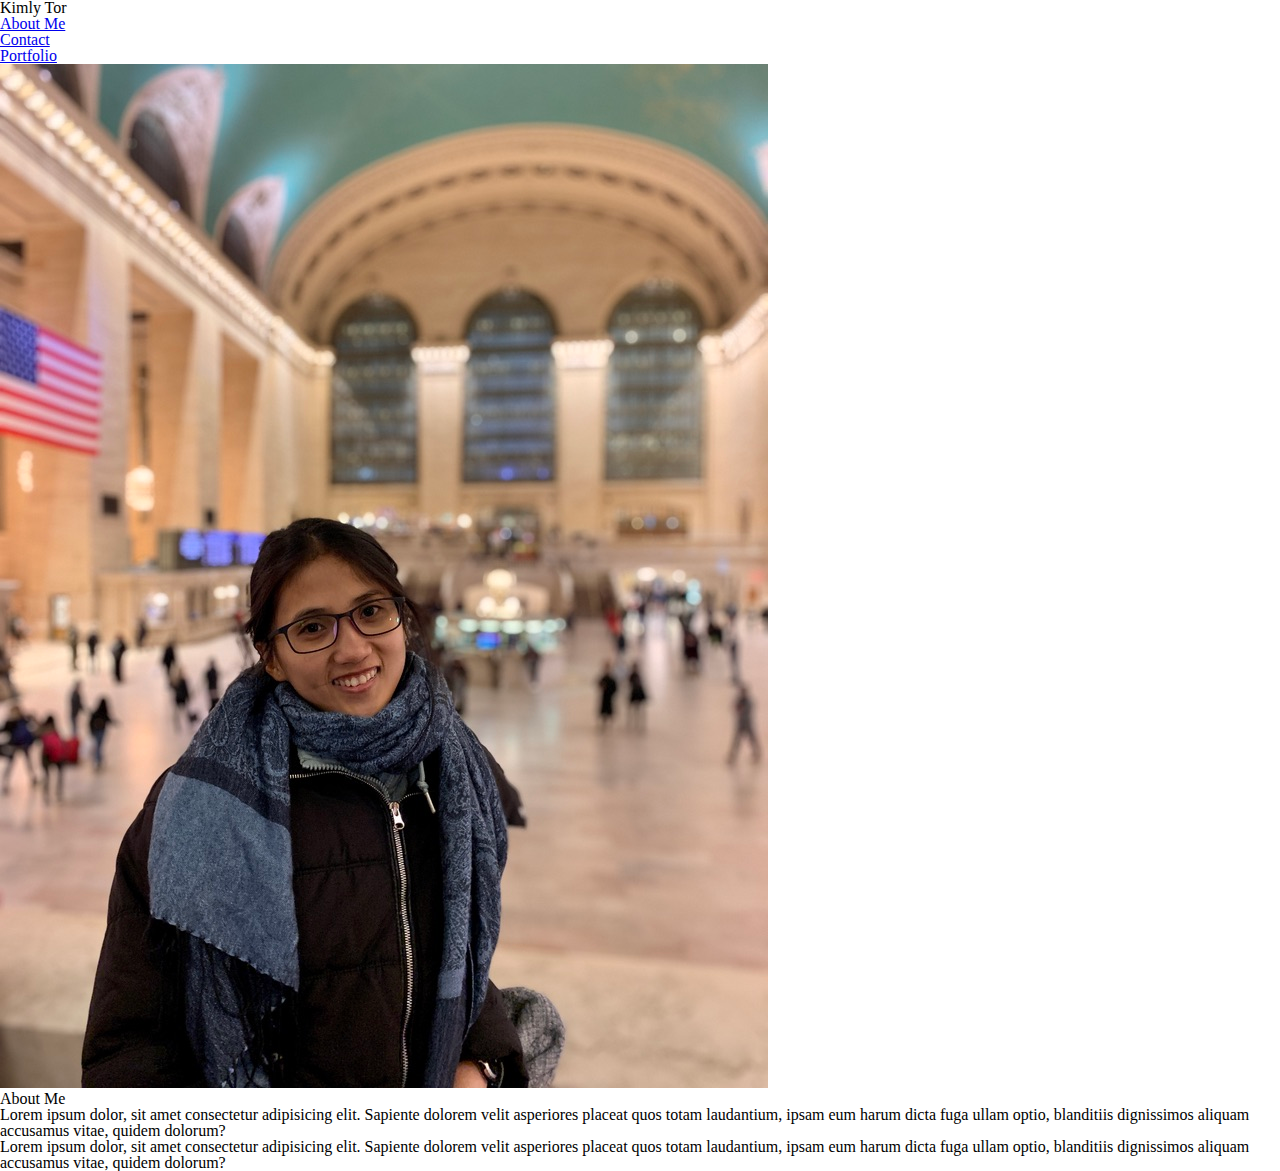
==== index.html @ 4b19e130 "added About Me page" ====
<!DOCTYPE html>
<html lang="en">
<head>
    <meta charset="UTF-8">
    <meta http-equiv="X-UA-Compatible" content="IE=edge">
    <meta name="viewport" content="width=device-width, initial-scale=1.0">
    <link href="reset.css" rel="stylesheet">
    <link href="https://cdn.jsdelivr.net/npm/bootstrap@5.1.3/dist/css/bootstrap.min.css" rel="stylesheet" integrity="sha384-1BmE4kWBq78iYhFldvKuhfTAU6auU8tT94WrHftjDbrCEXSU1oBoqyl2QvZ6jIW3" crossorigin="anonymous">
    <title>Kimly Tor's Portfolio</title>
</head>
<body>
        <!-- You only need 1 container for your page -->
    <div class="container-fluid">
        <!-- You can have as many rows in a container that you would like -->
        <div class="row bg-warning">
            <!-- You can have 12 cols in a row -->
            <div class="col">
                <!-- Content to be displayed to the page goes inside your 'col' divs -->
                <nav class="navbar navbar-light">
                    <span class="navbar-brand mb-0 h1">Kimly Tor</span>
                    <ul class="nav">
                        <li class="nav-item">
                            <a class="nav-link active" aria-current="page" href="./index.html">About Me</a>
                        </li>
                        <li class="nav-item">
                            <a class="nav-link" href="./contact.html">Contact</a>
                        </li>
                        <li class="nav-item">
                            <a class="nav-link" href="./portfolio.html">Portfolio</a>
                        </li>
                    </ul>
                </nav>
            </div>
        </div>
        <!-- second row, profile picture and description -->
        <div class="row">
            <!-- col for picture -->
            <div class="col-md-6 justify-content-around">
                <img class="" src="./images/profile.jpeg" alt="photo of Kimly">
            </div>
            <!-- col for description -->
            <div class="col-md-6 justify-content-around">
                <h1 class="text-center">About Me</h1>
                <p class="text-center">Lorem ipsum dolor, sit amet consectetur adipisicing elit. Sapiente dolorem velit asperiores placeat quos totam laudantium, ipsam eum harum dicta fuga ullam optio, blanditiis dignissimos aliquam accusamus vitae, quidem dolorum?</p>
                <p class="text-center">Lorem ipsum dolor, sit amet consectetur adipisicing elit. Sapiente dolorem velit asperiores placeat quos totam laudantium, ipsam eum harum dicta fuga ullam optio, blanditiis dignissimos aliquam accusamus vitae, quidem dolorum?</p>
                
            </div>

        </div>

    </div>
   



    <!-- Bootstrap script-->
    <script src="https://cdn.jsdelivr.net/npm/bootstrap@5.1.3/dist/js/bootstrap.bundle.min.js" integrity="sha384-ka7Sk0Gln4gmtz2MlQnikT1wXgYsOg+OMhuP+IlRH9sENBO0LRn5q+8nbTov4+1p" crossorigin="anonymous"></script>
</body>
</html>
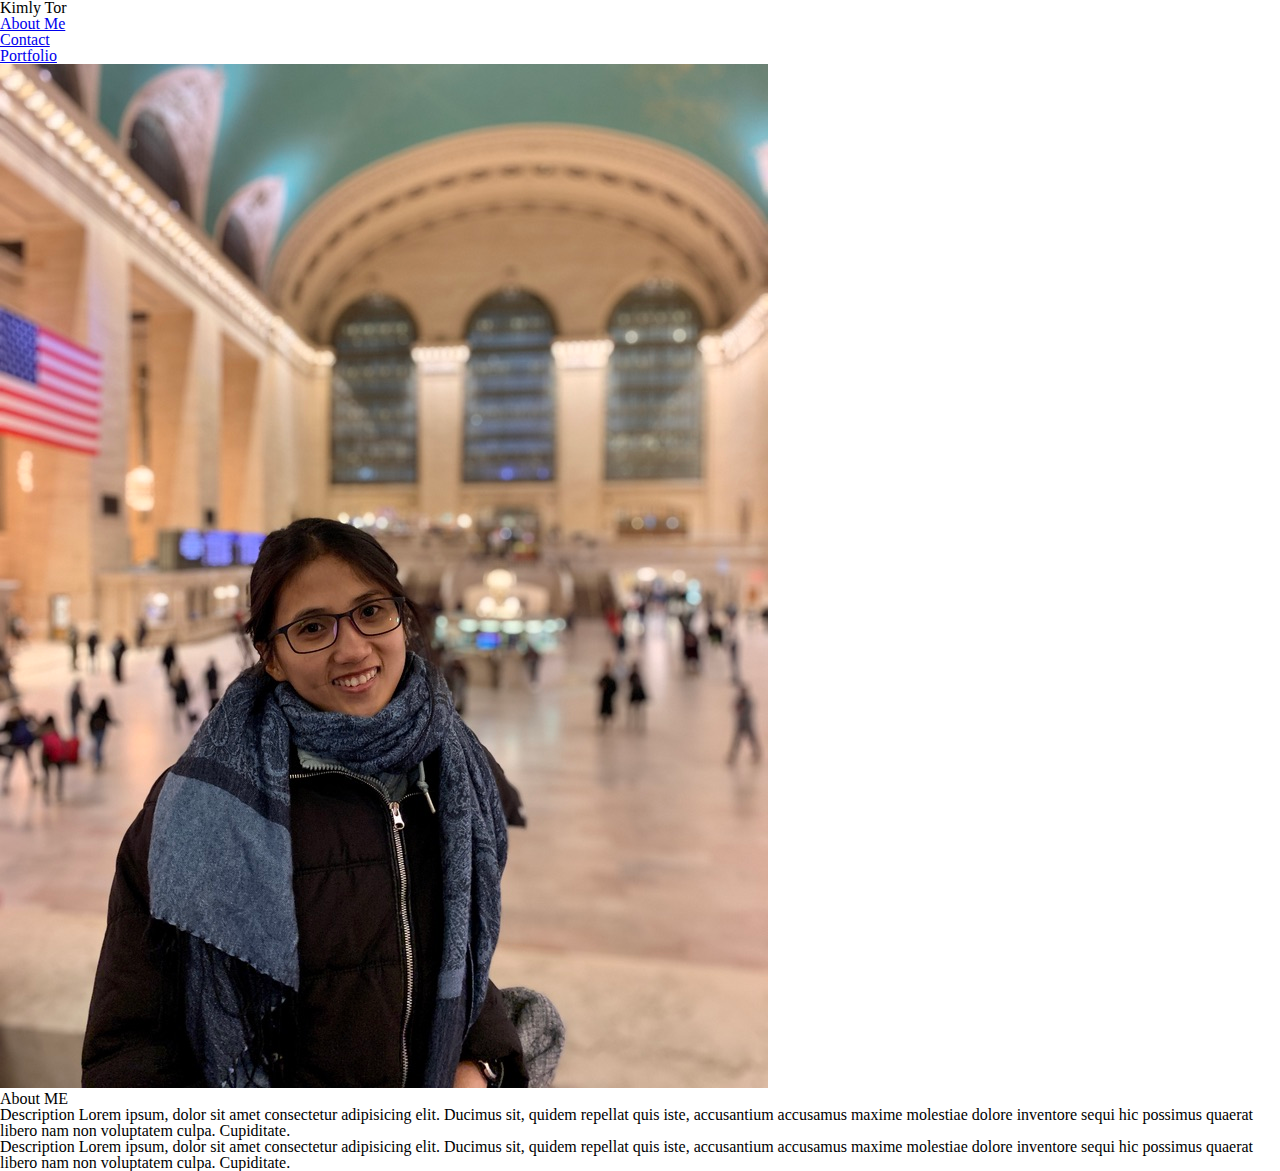
==== commit 1a42fe21: "modified about me page" ====
--- a/index.html
+++ b/index.html
@@ -32,21 +32,30 @@
                 </nav>
             </div>
         </div>
-        <!-- second row, profile picture and description -->
+
+
         <div class="row">
-            <!-- col for picture -->
-            <div class="col-md-6 justify-content-around">
-                <img class="" src="./images/profile.jpeg" alt="photo of Kimly">
+            <div class="col ">
+                <div class="card mt-3">
+                    <div class="row no-gutters">
+                        <div class="col-auto">
+                            <img src="./images/profile.jpeg" class="img-responsive w-50 h-80 " alt="photo of Kimly">
+                        </div>
+                        <div class="col">
+                            <div class="card-block px-2">
+                                <h4 class="card-title text-center mt-3">About ME</h4>
+                                <p class="card-text">Description Lorem ipsum, dolor sit amet consectetur adipisicing elit. Ducimus sit, quidem repellat quis iste, accusantium accusamus maxime molestiae dolore inventore sequi hic possimus quaerat libero nam non voluptatem culpa. Cupiditate.</p>
+                                <p class="card-text">Description Lorem ipsum, dolor sit amet consectetur adipisicing elit. Ducimus sit, quidem repellat quis iste, accusantium accusamus maxime molestiae dolore inventore sequi hic possimus quaerat libero nam non voluptatem culpa. Cupiditate.</p>
+                            </div>
+                        </div>
+                    </div>
+                </div>
             </div>
-            <!-- col for description -->
-            <div class="col-md-6 justify-content-around">
-                <h1 class="text-center">About Me</h1>
-                <p class="text-center">Lorem ipsum dolor, sit amet consectetur adipisicing elit. Sapiente dolorem velit asperiores placeat quos totam laudantium, ipsam eum harum dicta fuga ullam optio, blanditiis dignissimos aliquam accusamus vitae, quidem dolorum?</p>
-                <p class="text-center">Lorem ipsum dolor, sit amet consectetur adipisicing elit. Sapiente dolorem velit asperiores placeat quos totam laudantium, ipsam eum harum dicta fuga ullam optio, blanditiis dignissimos aliquam accusamus vitae, quidem dolorum?</p>
-                
-            </div>
+        </div>
 
-        </div>
+
+        
+        
 
     </div>
    
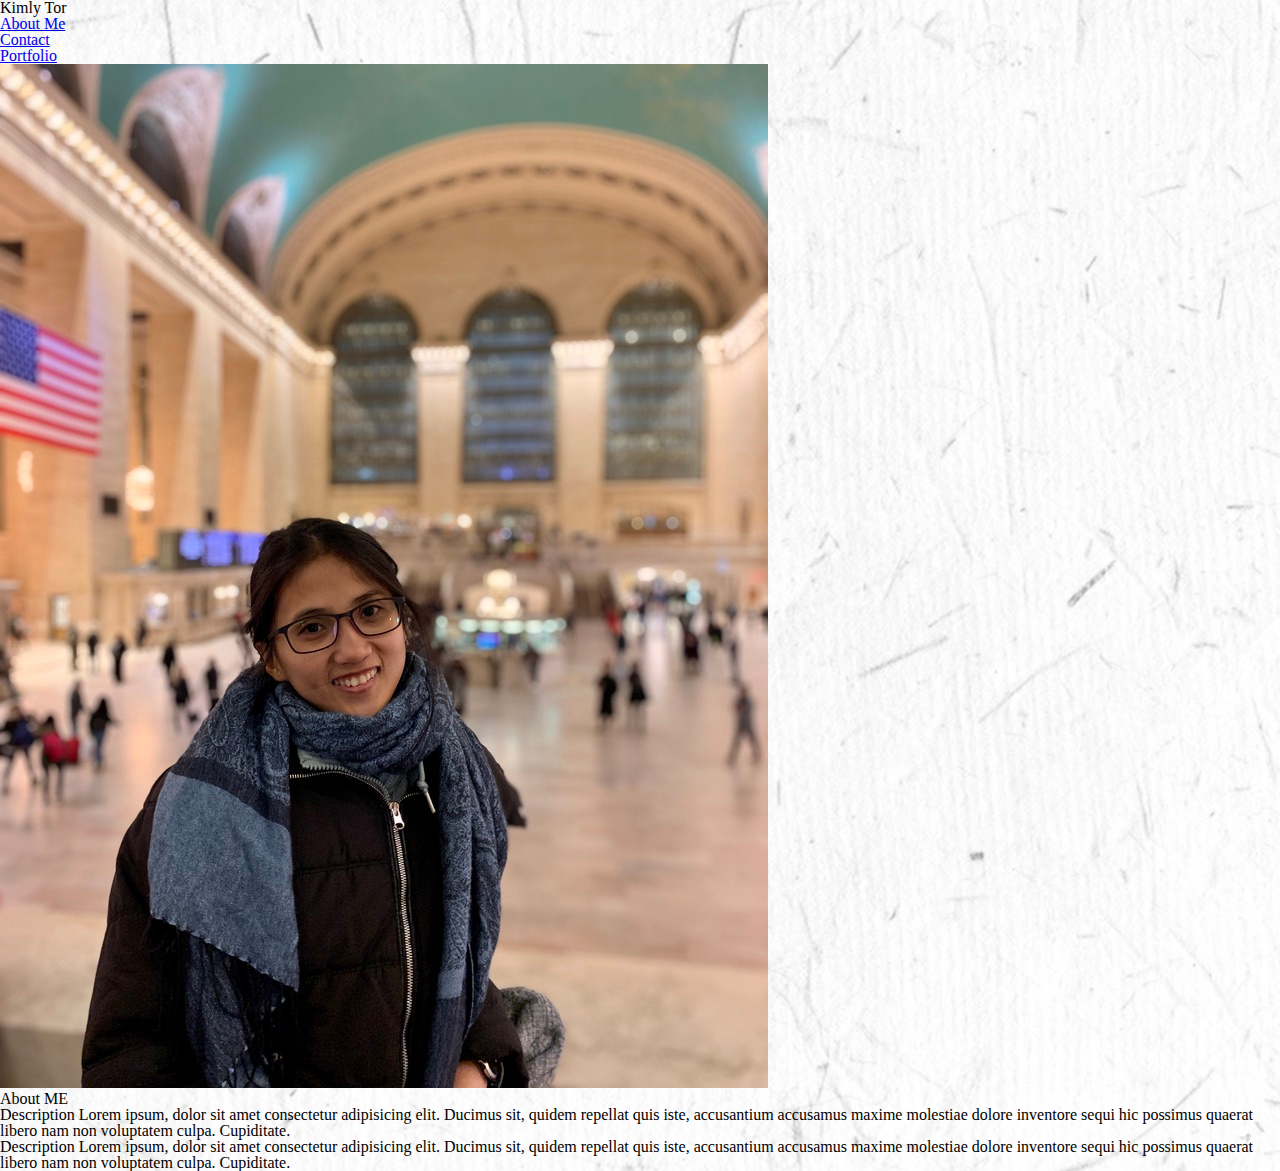
==== commit 527ae166: "add background image to all pages" ====
--- a/index.html
+++ b/index.html
@@ -7,6 +7,11 @@
     <link href="reset.css" rel="stylesheet">
     <link href="https://cdn.jsdelivr.net/npm/bootstrap@5.1.3/dist/css/bootstrap.min.css" rel="stylesheet" integrity="sha384-1BmE4kWBq78iYhFldvKuhfTAU6auU8tT94WrHftjDbrCEXSU1oBoqyl2QvZ6jIW3" crossorigin="anonymous">
     <title>Kimly Tor's Portfolio</title>
+    <style>
+        body{
+            background-image: url("./images/rice_paper.jpg");
+        }
+    </style>
 </head>
 <body>
         <!-- You only need 1 container for your page -->
@@ -35,8 +40,8 @@
 
 
         <div class="row">
-            <div class="col ">
-                <div class="card mt-3">
+            <div class="col">
+                <div class="card-transparant mt-3">
                     <div class="row no-gutters">
                         <div class="col-auto">
                             <img src="./images/profile.jpeg" class="img-responsive w-50 h-80 " alt="photo of Kimly">
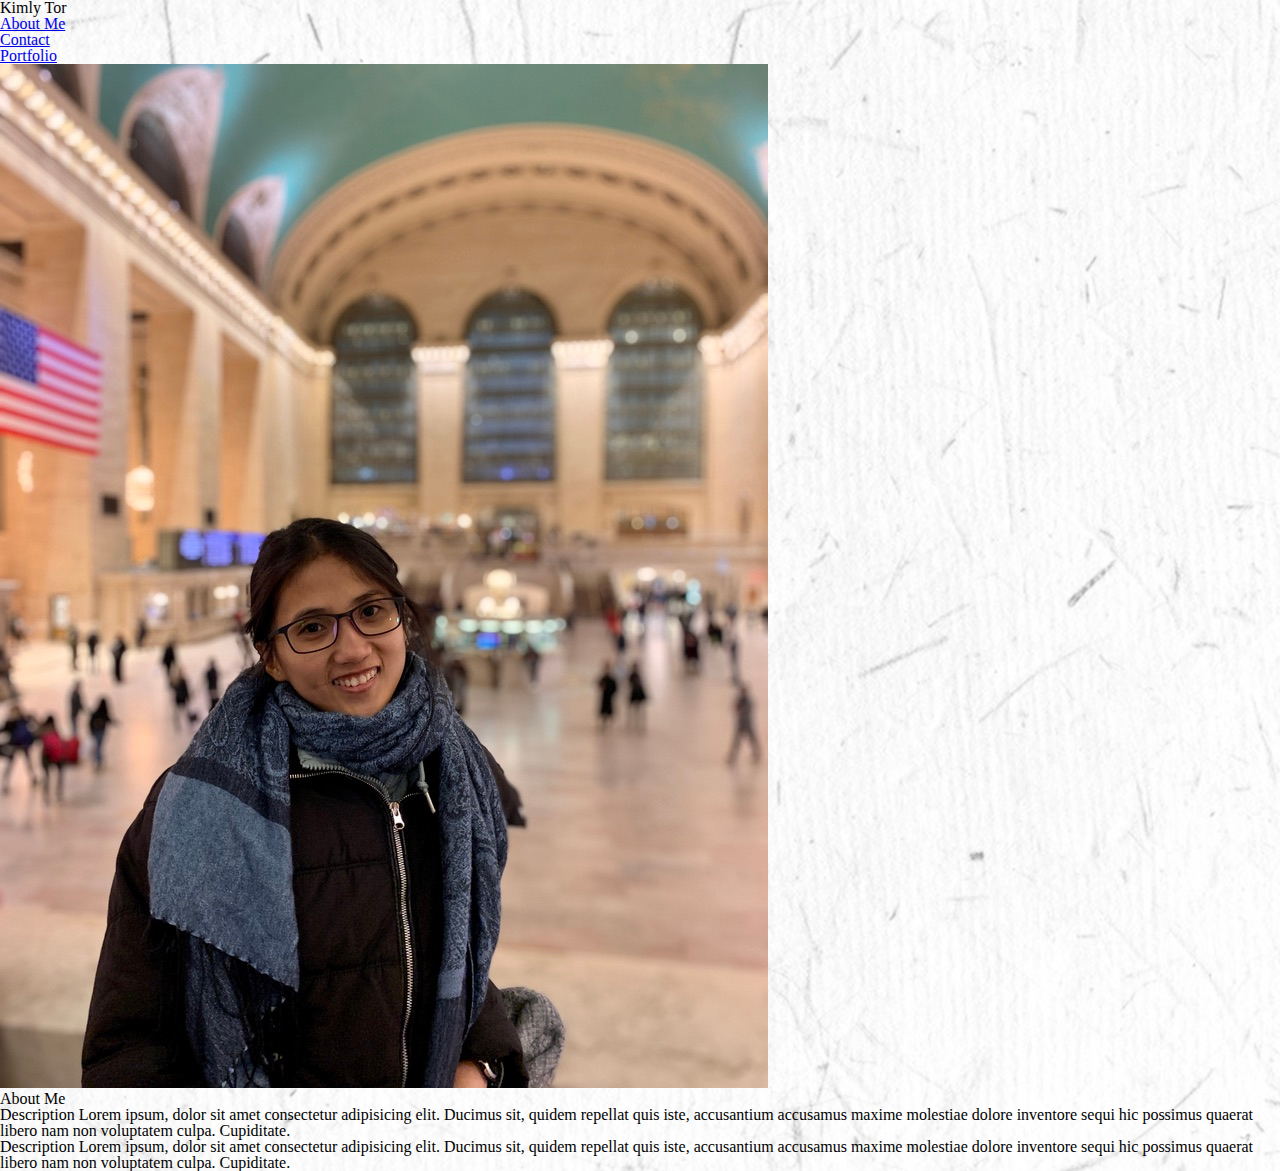
==== commit 7c10cf66: "center the image to the col" ====
--- a/index.html
+++ b/index.html
@@ -6,7 +6,7 @@
     <meta name="viewport" content="width=device-width, initial-scale=1.0">
     <link href="reset.css" rel="stylesheet">
     <link href="https://cdn.jsdelivr.net/npm/bootstrap@5.1.3/dist/css/bootstrap.min.css" rel="stylesheet" integrity="sha384-1BmE4kWBq78iYhFldvKuhfTAU6auU8tT94WrHftjDbrCEXSU1oBoqyl2QvZ6jIW3" crossorigin="anonymous">
-    <title>Kimly Tor's Portfolio</title>
+    <title>Kimly Tor</title>
     <style>
         body{
             background-image: url("./images/rice_paper.jpg");
@@ -44,11 +44,11 @@
                 <div class="card-transparant mt-3">
                     <div class="row no-gutters">
                         <div class="col-auto">
-                            <img src="./images/profile.jpeg" class="img-responsive w-50 h-80 " alt="photo of Kimly">
+                            <img src="./images/profile.jpeg" class="img-responsive w-50 h-80 mx-auto d-block" alt="photo of Kimly">
                         </div>
                         <div class="col">
                             <div class="card-block px-2">
-                                <h4 class="card-title text-center mt-3">About ME</h4>
+                                <h4 class="card-title text-center mt-3">About Me</h4>
                                 <p class="card-text">Description Lorem ipsum, dolor sit amet consectetur adipisicing elit. Ducimus sit, quidem repellat quis iste, accusantium accusamus maxime molestiae dolore inventore sequi hic possimus quaerat libero nam non voluptatem culpa. Cupiditate.</p>
                                 <p class="card-text">Description Lorem ipsum, dolor sit amet consectetur adipisicing elit. Ducimus sit, quidem repellat quis iste, accusantium accusamus maxime molestiae dolore inventore sequi hic possimus quaerat libero nam non voluptatem culpa. Cupiditate.</p>
                             </div>
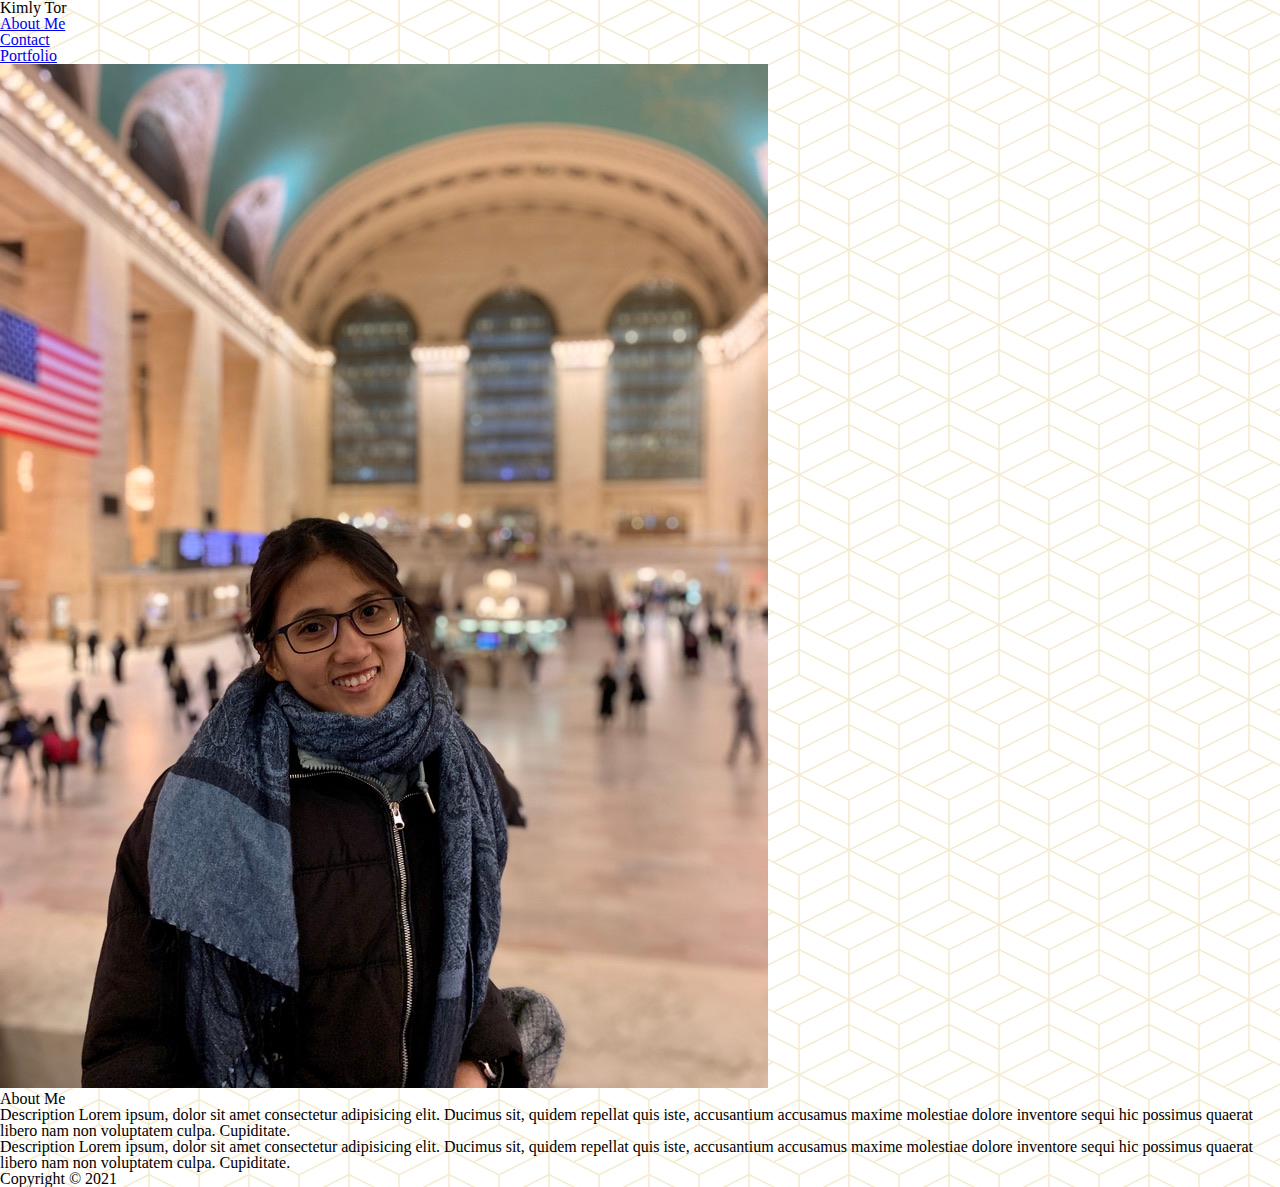
==== commit 920c72df: "changed background, added form background, and worked on centering" ====
--- a/index.html
+++ b/index.html
@@ -7,11 +7,7 @@
     <link href="reset.css" rel="stylesheet">
     <link href="https://cdn.jsdelivr.net/npm/bootstrap@5.1.3/dist/css/bootstrap.min.css" rel="stylesheet" integrity="sha384-1BmE4kWBq78iYhFldvKuhfTAU6auU8tT94WrHftjDbrCEXSU1oBoqyl2QvZ6jIW3" crossorigin="anonymous">
     <title>Kimly Tor</title>
-    <style>
-        body{
-            background-image: url("./images/rice_paper.jpg");
-        }
-    </style>
+    <link href="./style.css" rel="stylesheet">
 </head>
 <body>
         <!-- You only need 1 container for your page -->
@@ -39,35 +35,31 @@
         </div>
 
 
-        <div class="row">
-            <div class="col">
-                <div class="card-transparant mt-3">
-                    <div class="row no-gutters">
-                        <div class="col-auto">
-                            <img src="./images/profile.jpeg" class="img-responsive w-50 h-80 mx-auto d-block" alt="photo of Kimly">
-                        </div>
-                        <div class="col">
-                            <div class="card-block px-2">
-                                <h4 class="card-title text-center mt-3">About Me</h4>
-                                <p class="card-text">Description Lorem ipsum, dolor sit amet consectetur adipisicing elit. Ducimus sit, quidem repellat quis iste, accusantium accusamus maxime molestiae dolore inventore sequi hic possimus quaerat libero nam non voluptatem culpa. Cupiditate.</p>
-                                <p class="card-text">Description Lorem ipsum, dolor sit amet consectetur adipisicing elit. Ducimus sit, quidem repellat quis iste, accusantium accusamus maxime molestiae dolore inventore sequi hic possimus quaerat libero nam non voluptatem culpa. Cupiditate.</p>
-                            </div>
-                        </div>
-                    </div>
+        <div class="row card-transparant mt-3 justify-content-center">
+            <div class="col-lg-3 col-sm-5">
+                <img src="./images/profile.jpeg" class="img-fluid" alt="photo of Kimly">
+            </div>
+            <div class="col-sm-5">
+                <div class="card-block px-2 py-3">
+                    <h4 class="card-title text-center mt-3">About Me</h4>
+                    <p class="card-text">Description Lorem ipsum, dolor sit amet consectetur adipisicing elit. Ducimus sit, quidem repellat quis iste, accusantium accusamus maxime molestiae dolore inventore sequi hic possimus quaerat libero nam non voluptatem culpa. Cupiditate.</p>
+                    <p class="card-text">Description Lorem ipsum, dolor sit amet consectetur adipisicing elit. Ducimus sit, quidem repellat quis iste, accusantium accusamus maxime molestiae dolore inventore sequi hic possimus quaerat libero nam non voluptatem culpa. Cupiditate.</p>
                 </div>
             </div>
         </div>
+    </div>
 
-
-        
-        
-
-    </div>
-   
-
-
+    <!-- footer -->
+    <footer class="row">
+        <div class="col  fixed-bottom py-2 bg-warning">
+            <span class="text-muted">Copyright © 2021</span>
+        </div>
+    
+        </div>
+    </footer>
 
     <!-- Bootstrap script-->
     <script src="https://cdn.jsdelivr.net/npm/bootstrap@5.1.3/dist/js/bootstrap.bundle.min.js" integrity="sha384-ka7Sk0Gln4gmtz2MlQnikT1wXgYsOg+OMhuP+IlRH9sENBO0LRn5q+8nbTov4+1p" crossorigin="anonymous"></script>
 </body>
+
 </html>--- a/style.css
+++ b/style.css
@@ -0,0 +1,6 @@
+
+body{
+    background-image: url("./images/bg_image.jpg");
+}
+
+
